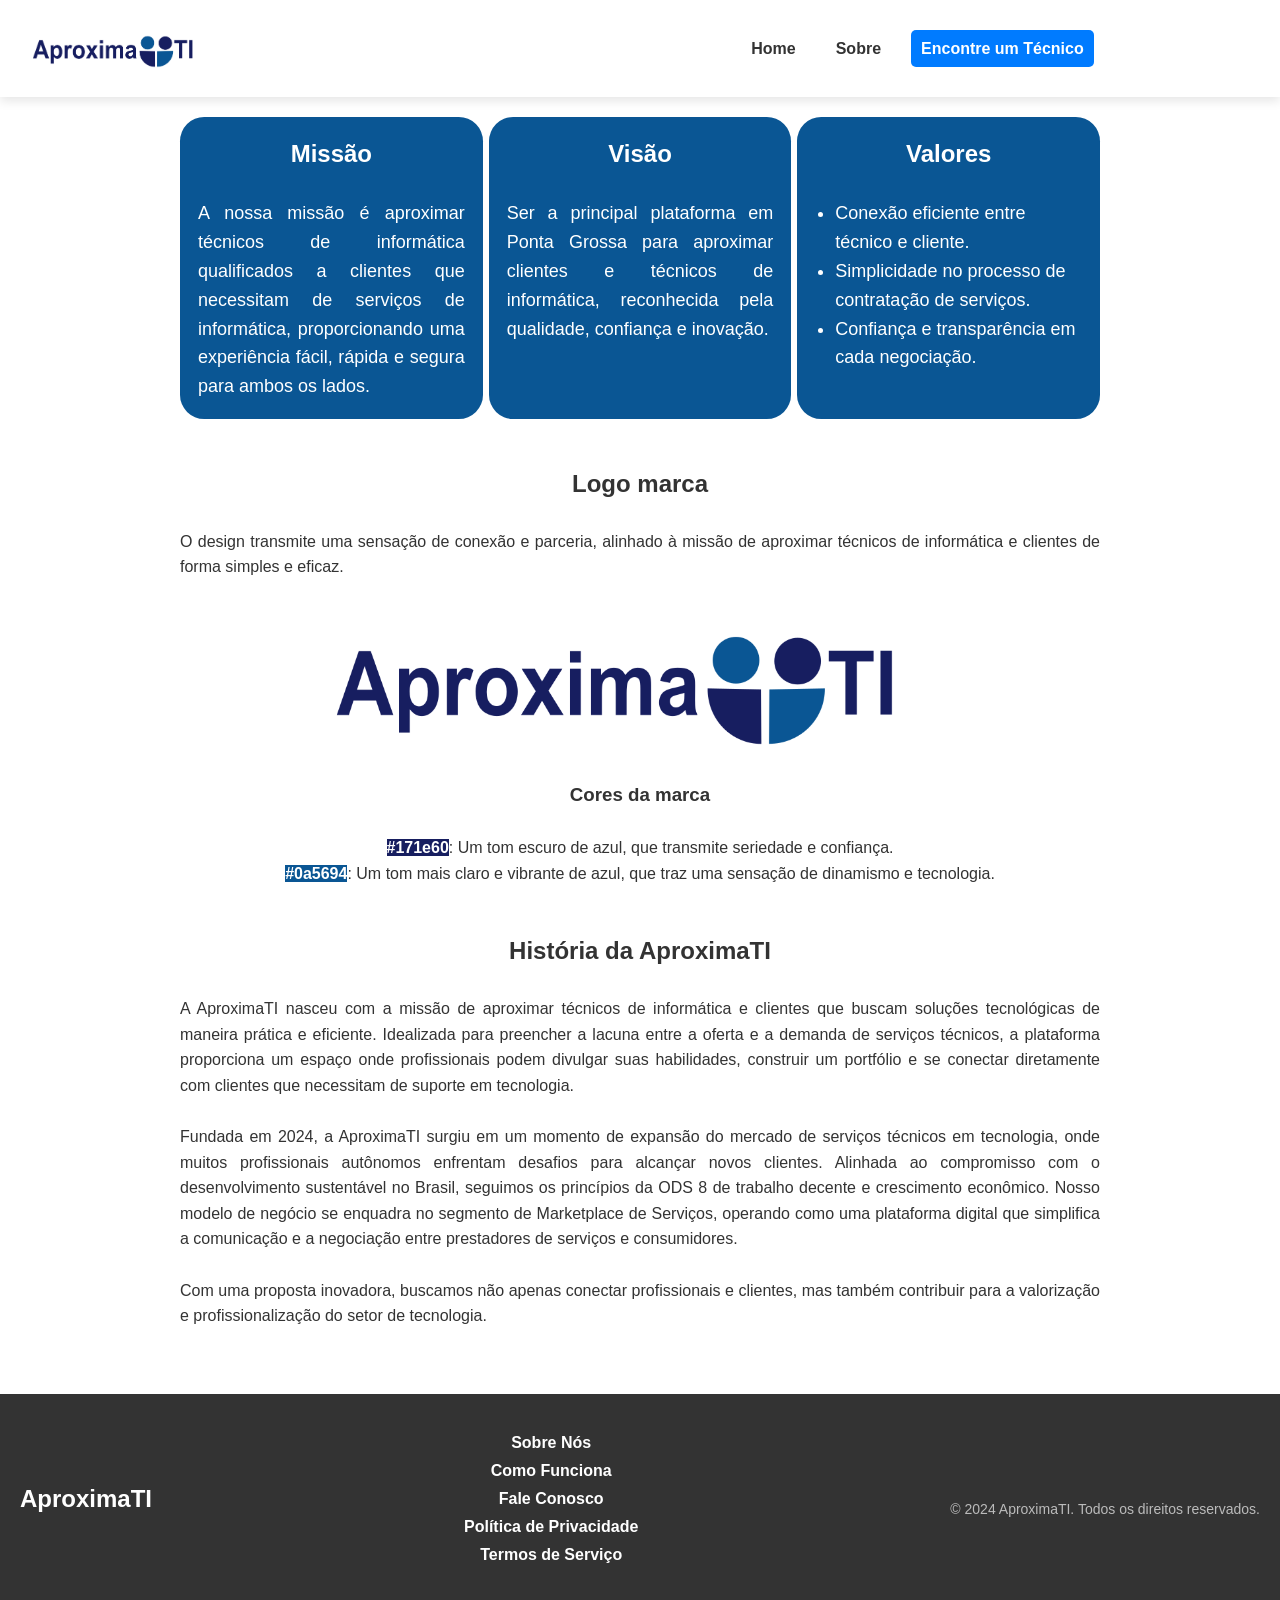
==== html/home.html @ f08edadc "new file:   css/style.css 	new file:   html/home.html 	new file:   html/index.html 	new file:   html" ====
<!DOCTYPE html>
<html lang="pt-br">
<head>
    <meta charset="UTF-8">
    <meta name="viewport" content="width=device-width, initial-scale=1.0">
    <title>AproximaTI</title>
    <link rel="stylesheet" href="../css/style.css">
</head>
<body>
    <!-- Header -->
<header class="header">
    <div class="logo">
        <a href="../html/index.html">
            <img src="../img/logo_aproximati_comprido.png" alt="Logo Aproxima TI">
        </a>
    </div>
    <nav class="nav">
        <ul>
            <li>
                <a href="../html/home.html">Home</a>
            </li>
            <li>
                <a href="../html/sobre.html">Sobre</a>
            </li>
            <li>
                <a href="../html/servico1.html" class="encontre" style="color: #fff;">Encontre um Técnico</a>
            </li>
            <li>
                <a href="../html/servico2.html" class="give-now" style="color: #fff;">Seja um Técnico</a>
            </li>
        </ul>
    </nav>
</header>

<main>
    <!-- Container para Missão, Visão e Valores -->
    <div class="sections-container">
        <!-- Missão -->
        <div class="section-container" id="missao">
            <h2>Missão</h2><br>
            <p>A nossa missão é aproximar técnicos de informática qualificados a clientes que necessitam de serviços de informática, proporcionando uma experiência fácil, rápida e segura para ambos os lados.</p>
        </div>

        <!-- Visão -->
        <div class="section-container" id="visao">
            <h2>Visão</h2><br>
            <p>Ser a principal plataforma em Ponta Grossa para aproximar clientes e técnicos de informática, reconhecida pela qualidade, confiança e inovação.</p>
        </div>

        <!-- Valores -->
        <div class="section-container" id="valores">
            <h2>Valores</h2><br>
            <ul>
                <li>Conexão eficiente entre técnico e cliente.</li>
                <li>Simplicidade no processo de contratação de serviços.</li>
                <li>Confiança e transparência em cada negociação.</li>
            </ul>
        </div>
    </div><br>
    <section id="logomarca">
        <h1>
            Logo marca
        </h1><br>
        <p>
            O design transmite uma sensação de conexão e parceria, alinhado à missão de aproximar técnicos de informática e clientes de forma simples e eficaz.
        </p>
        <div class="divdalogo">
            <img class="logomarca" src="../img/logo_aproximati_comprido.png" alt="Logo marca do Aproxima TI">
        </div>
        <h3 style="text-align: center;">
            Cores da marca
        </h3><br>
        <p style="text-align: center;">
            <strong><span style="background-color: #171e60; color: white;">#171e60</span></strong>: Um tom escuro de azul, que transmite seriedade e confiança. <br>
            <strong><span style="background-color: #0a5694; color: white;">#0a5694</span></strong>: Um tom mais claro e vibrante de azul, que traz uma sensação de dinamismo e tecnologia.
        </p>
        
    </section><br>

    <section id="historico">
        <h1>
            História da AproximaTI
        </h1><br>
            <p>
                A AproximaTI nasceu com a missão de aproximar técnicos de informática e clientes que buscam soluções tecnológicas de maneira prática e eficiente. Idealizada para preencher a lacuna entre a oferta e a demanda de serviços técnicos, a plataforma proporciona um espaço onde profissionais podem divulgar suas habilidades, construir um portfólio e se conectar diretamente com clientes que necessitam de suporte em tecnologia.
            </p><br>
            <p> 
                Fundada em 2024, a AproximaTI surgiu em um momento de expansão do mercado de serviços técnicos em tecnologia, onde muitos profissionais autônomos enfrentam desafios para alcançar novos clientes. Alinhada ao compromisso com o desenvolvimento sustentável no Brasil, seguimos os princípios da ODS 8 de trabalho decente e crescimento econômico. Nosso modelo de negócio se enquadra no segmento de Marketplace de Serviços, operando como uma plataforma digital que simplifica a comunicação e a negociação entre prestadores de serviços e consumidores.
            </p><br>
            <p>
                Com uma proposta inovadora, buscamos não apenas conectar profissionais e clientes, mas também contribuir para a valorização e profissionalização do setor de tecnologia.
            </p><br>
    </section>
    

</main>







<!-------------------------------footer------------------------------------->
<footer class="footer">
    <div class="footer-logo">
        <span class="logo">AproximaTI</span>
    </div>
        <ul class="links">
            <li><a href="/sobre-nos">Sobre Nós</a></li>
            <li><a href="/como-funciona">Como Funciona</a></li>
            <li><a href="/fale-conosco">Fale Conosco</a></li>
            <li><a href="/politica-privacidade">Política de Privacidade</a></li>
            <li><a href="/termos-de-servico">Termos de Serviço</a></li>
        </ul>
        <div class="copyright">
            &copy; 2024 AproximaTI. Todos os direitos reservados.
        </div>
</footer>
<!-------------------------------footer------------------------------------->  
</body>
</html>
---- css/style.css ----
/* Reset básico: zera margens e preenchimentos de todos os elementos, e ajusta a caixa de modelo para border-box */
* {
    margin: 0;  /* Remove a margem padrão de todos os elementos */
    padding: 0;  /* Remove o preenchimento padrão de todos os elementos */
    box-sizing: border-box;  /* Garante que o padding e border sejam incluídos no cálculo da largura e altura dos elementos */
}

/* -----------------------------------------------------------------Estilo básico do body */
body {
    font-family: Arial, sans-serif;  /* Define a fonte padrão do corpo como Arial, ou sans-serif como alternativa */
    color: #333;  /* Define a cor do texto como cinza escuro */
}

/* Estilos para a área de cabeçalho (header) */
.header {
    display: flex;  /* Usa flexbox para organizar os itens dentro do header */
    justify-content: space-between;  /* Espalha os itens de forma que fiquem nas extremidades esquerda e direita */
    align-items: center;  /* Alinha os itens verticalmente no centro */
    padding: 20px;  /* Adiciona um espaço interno de 20px em todas as direções */
    background-color: #fff;  /* Define o fundo do header como branco */
    box-shadow: 0px 4px 10px rgba(0, 0, 0, 0.1);  /* Adiciona uma sombra suave abaixo do header */
}

/* Estilos para o logo dentro do header */
.logo {
    font-size: 24px;  /* Define o tamanho da fonte para o logo */
    font-weight: bold;  /* Define o logo em negrito */
    color: #007BFF;  /* Define a cor do logo como azul */
}

/* Estilos para o menu de navegação */
.nav ul {
    display: flex;  /* Usa flexbox para organizar os itens do menu horizontalmente */
    list-style: none;  /* Remove a lista padrão de marcadores (bullets) */
}

.nav ul li {
    margin-left: 20px;  /* Adiciona um espaço de 20px à esquerda de cada item do menu */
}

/* Estilos para os links de navegação */
.nav ul li a {
    text-decoration: none;  /* Remove o sublinhado dos links */
    color: #333;  /* Define a cor do texto do link como cinza escuro */
    font-weight: bold;  /* Define os links como negrito */
    padding: 10px;  /* Adiciona um preenchimento de 10px em todas as direções */
}

/* Efeito de hover para os links de navegação */
.nav ul li a:hover {
    color: #000;
}

/* Estilos para o botão "Seja Tecnico" */
.sejatec {
    color: #fff; 
    background-color: #FF5722;  
    padding: 10px 15px;  
    border-radius: 5px; 
}

/* Efeito de hover para o botão "Seja Tecnico" */
.sejatec:hover {
    background-color: #E64A19;  
}
.encontre {
    color: #fff; 
    background-color: #007BFF;  
    padding: 10px 15px; 
    border-radius: 5px; 
}

/*----------------------------------------------------------------- Efeito de hover para o botão "Seja Técnico" */
.encontre:hover {
    background-color: #0056b3;  
}

/* ------------------------------------------------------------------------------------Estilos para o banner */
.banner {
    background: url('../img/fundo_serviços.jpg') no-repeat center center/cover;  /* Define uma imagem de fundo que cobre toda a área do banner */
    height: 100vh; 
    color: #fff;  
    display: flex;  
    justify-content: center;  
    align-items: center; 
    text-align: center;  
    padding: 0 20px;
    position: relative;  
}

/* ----------------------------------------------Pseudo-elemento para adicionar uma sobreposição escura no banner */
.banner::before {
    content: '';  
    position: absolute; 
    top: 0;
    left: 0;
    right: 0;
    bottom: 0; 
    background: rgba(0, 0, 0, 0.5); 
}

/*---------------------------------------------------------------------- Estilos para o conteúdo dentro do banner */
.banner-content {
    position: relative;  /* Define o conteúdo como posicionado relativamente ao banner */
    z-index: 1;  /* Garante que o conteúdo fique acima do pseudo-elemento de sobreposição */
    max-width: 700px;  
}

/* Estilo do título dentro do banner */
.banner h1 {
    font-size: 48px;  
    margin-bottom: 20px; 
}

/* Estilo do parágrafo dentro do banner */
.banner p {
    font-size: 20px;  
    margin-bottom: 30px;  
}

/* Estilos para os botões dentro do banner */
.buttons {
    gap: 20px;  
    align-items: center;
}

/* Estilos gerais para os botões */
.btn {
    text-decoration: none; 
    font-weight: bold;  
    padding: 15px 25px;  
    border-radius: 5px;  
}

/* Estilos para o botão azul */
.btn.blue {
    background-color: #007BFF; 
    color: #fff;  
    margin: 5px;
}

/* ---------------------------------------------------------Efeito de hover para o botão azul */
.btn.blue:hover {
    background-color: #0056b3;  
}

/* Estilos para o botão laranja */
.btn.orange {
    background-color: #FF5722;  
    color: #fff;  
    margin: 5px;
}

/*-------------------------------------------------------- Efeito de hover para o botão laranja */
.btn.orange:hover {
    background-color: #E64A19; 
}

/* ---------------------------------------------Responsividade: ajustes para telas menores (máximo de 768px de largura) */
@media (max-width: 768px) {
    .banner h1 {
        font-size: 32px; 
    }

    .banner p {
        font-size: 16px; 
    }

    .nav ul {
        flex-direction: column; 
    }

    .nav ul li {
        margin-left: 0; 
        margin-top: 10px; 
    }
}
.logo img{
    width: 200px;
    height: auto;
    border-radius: 8px;
    display: block;
    margin: 0;
}
/* --------------------------------------footer----------------------------------------- */
/* Estilos do Footer */
.footer {
    background-color: #333;  /* Cor de fundo escura para o rodapé */
    color: #fff;  /* Texto branco */
    padding: 30px 20px;
    display: flex;
    justify-content: space-between;
    align-items: center;
    flex-wrap: wrap;
    text-align: center;
}

.footer .logo {
    font-size: 24px;
    font-weight: bold;
    color: #fff;
    margin-bottom: 10px;
}

.footer .links {
    list-style: none;
    padding: 0;
}

.footer .links li {
    margin: 10px 0;
}

.footer .links a {
    color: #fff;
    text-decoration: none;
    font-weight: bold;
    transition: color 0.3s ease;
}

.footer .copyright {
    margin-top: 20px;
    font-size: 14px;
    color: #bbb;  /* Texto mais suave */
}
/* --------------------------------------footer----------------------------------------- */

/* Responsividade */
@media (max-width: 768px) {
    .footer {
        flex-direction: column;
        align-items: center;
    }
}
p {
    text-align: justify;
    font-family: Arial, Helvetica, sans-serif;
}
/* Sobre */
.container {
    width: 100%;
    max-width: 1200px;
    margin: 0 auto;
}
main {
    max-width: 960px; /* Define a largura máxima */
    margin: 0 auto;   /* Centraliza horizontalmente */
    padding: 20px;    /* Adiciona um espaço interno para não ficar colado nas bordas */
    line-height: 1.6; /* Aumenta o espaçamento entre linhas para melhor leitura */
    font-size: 16px;  /* Ajusta o tamanho da fonte */
}
section {
    margin-bottom: 20px;
}
h1 {
    text-align: center;
}
.divdalogo{
    display: flex;
    justify-content: center; /* Centraliza a imagem horizontalmente */
    align-items: center; /* Centraliza a imagem verticalmente */
    height: 200px; /* Altura fixa para a div */
    width: 100%; /* A largura da div pode ser ajustada conforme necessário */
    padding: 0; /* Remover padding extra */
    margin: 0; /* Remover margens externas */
}
.logomarca {
    max-height: 100%; /* A altura máxima será 100% da altura da div */
    width: auto; /* A largura vai se ajustar automaticamente para manter a proporção */
  }
/* Missão, visão e Valores */
.sections-container {
    display: flex;
    justify-content: space-between; /* Distribui igualmente as seções */
    gap: 6px; /* Espaço entre as seções */
    margin-bottom: 20px; /* Espaço abaixo das seções */

}

/* Estilo para cada seção (Missão, Visão, Valores) */
.section-container {
    background-color: #0a5694; /* Cor de fundo */
    padding: 18px;
    flex: 1; /* Garante que todas as seções tenham o mesmo tamanho */
    min-width: 250px; /* Tamanho mínimo para evitar que as seções fiquem muito pequenas em telas menores */
    border-radius: 8%;
}

.section-container h2 {
    color: white;
    font-size: 24px;
    text-align: center;
}

.section-container p, .section-container ul {
    color: white;
    font-size: 18px;

}

.section-container ul {
    list-style-type: disc;
    margin-left: 20px;
}
/*------------------------------------------------- ESPAÇO DOS SERVIÇOS */

.tecnicos {
    width: 80%;
    margin: 0 auto;
    font-family: Arial, sans-serif;
  }
  
  .tecnicos h2 {
    text-align: center;
    color: #0a5694;
    margin: 20px;
  }
  
  .tecnico {
    display: flex;
    align-items: flex-start;
    border: 1px solid #ddd;
    border-radius: 8px;
    padding: 20px;
    margin-bottom: 20px;
    box-shadow: 0 2px 5px rgba(0, 0, 0, 0.1);
  }
  
  .tecnico img {
    width: 100px;
    height: 100px;
    border-radius: 50%;
    margin-right: 20px;
  }
  
  .perfil {
    display: flex;
    flex-direction: column;
    padding: 20px;
    margin: 20px;
  }
  
  .info h3 {
    margin: 0;
    color: #333;
  }
  
  .info p {
    margin: 5px 0;
    color: #666;
  }
  
  .ver-perfil {
    align-self: flex-start;
    margin-top: 10px;
    padding: 10px 15px;
    background-color: #0a5694;
    color: #fff;
    text-decoration: none;
    border-radius: 5px;
  }
  
  .ver-perfil:hover {
    background-color: #0a5694;
  }
  
  /* ----------------------------------------------------------PERFIL DO TÉCNICO */

  .portifolio {
    width: 80%;
    margin: 0 auto;
    font-family: Arial, sans-serif;
    border: 1px solid #ddd;
    border-radius: 8px;
    padding: 20px;
    box-shadow: 0 2px 5px rgba(0, 0, 0, 0.1);
  }
  
  .tecnicoPortifolio .header {
    display: flex;
    align-items: center;
    margin-bottom: 20px;
  }
  
  .tecnicoPortifolio .header .logo {
    width: 100px;
    height: 100px;
    border-radius: 50%;
    margin-right: 20px;
  }
  
  .tecnicoPortifolio .header .detalhes {
    flex: 1;
  }
  
  .tecnicoPortifolio .header h2 {
    margin: 0;
    color: #333;
  }
  
  .botao-verde {
    padding: 10px 15px;
    background-color: #28a745;
    color: #fff;
    border: none;
    border-radius: 5px;
    cursor: pointer;
  }
  
  .botao-verde:hover {
    background-color: #218838;
  }
  
  .sobre, .classificacao, .avaliacoes {
    margin-bottom: 20px;
  }
  
  .sobre h3, .classificacao h3, .avaliacoes h3 {
    margin-bottom: 10px;
    color: #0a5694;
  }
  
  .classificacao p {
    margin: 5px 0;
  }
  
  .estrelas {
    color: #f4c542;
  }
  
  .avaliacao {
    border-top: 1px solid #ddd;
    padding-top: 10px;
    margin-top: 10px;
  }
  
  .avaliacao p {
    margin: 5px 0;
  }
  /* ----------------------------------------------------------------CARROSSEL DO PORTIFOLIO */
  .portfolio {
    width: 960px;
    display: flex;
    justify-content: space-between;
    gap: 10px; /* Espaço entre as imagens */
    flex-wrap: wrap; /* Garante que as imagens se ajustem em dispositivos menores */
    max-width: 100%;
    align-items: center;
  }
  
  .imagem {
    width: 32%; /* Faz cada imagem ocupar 1/3 do espaço disponível */
    overflow: hidden;
    border-radius: 8%;
    max-height: 320px;
  }
  
  .imagem img {
    width: 100%;
    height: auto;
    object-fit: cover; /* Garante que a imagem seja ajustada sem distorção */
  }
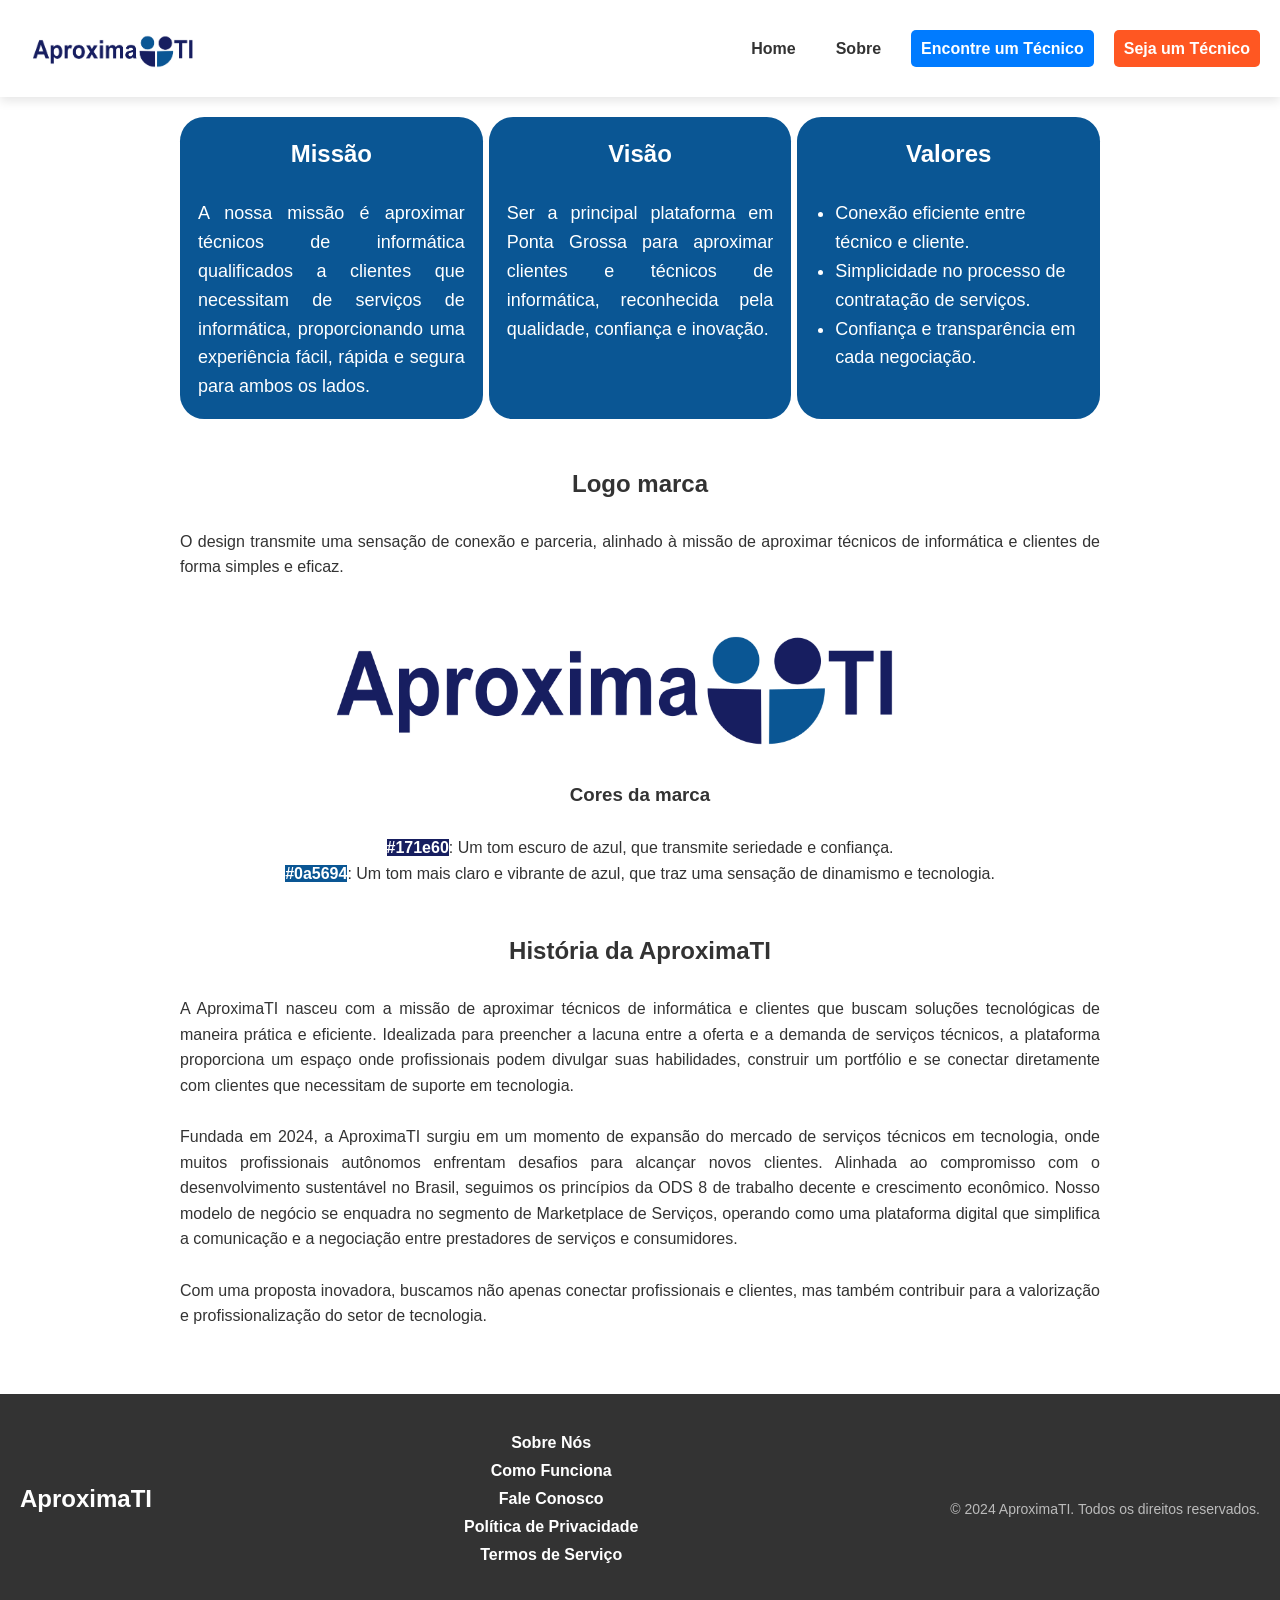
==== commit f936affb: "modified:   html/home.html 	modified:   html/index.html 	modified:   html/servico1.html 	modified:  " ====
--- a/html/home.html
+++ b/html/home.html
@@ -26,7 +26,7 @@
                 <a href="../html/servico1.html" class="encontre" style="color: #fff;">Encontre um Técnico</a>
             </li>
             <li>
-                <a href="../html/servico2.html" class="give-now" style="color: #fff;">Seja um Técnico</a>
+                <a href="../html/servico2.html" class="sejatec" style="color: #fff;">Seja um Técnico</a>
             </li>
         </ul>
     </nav>
